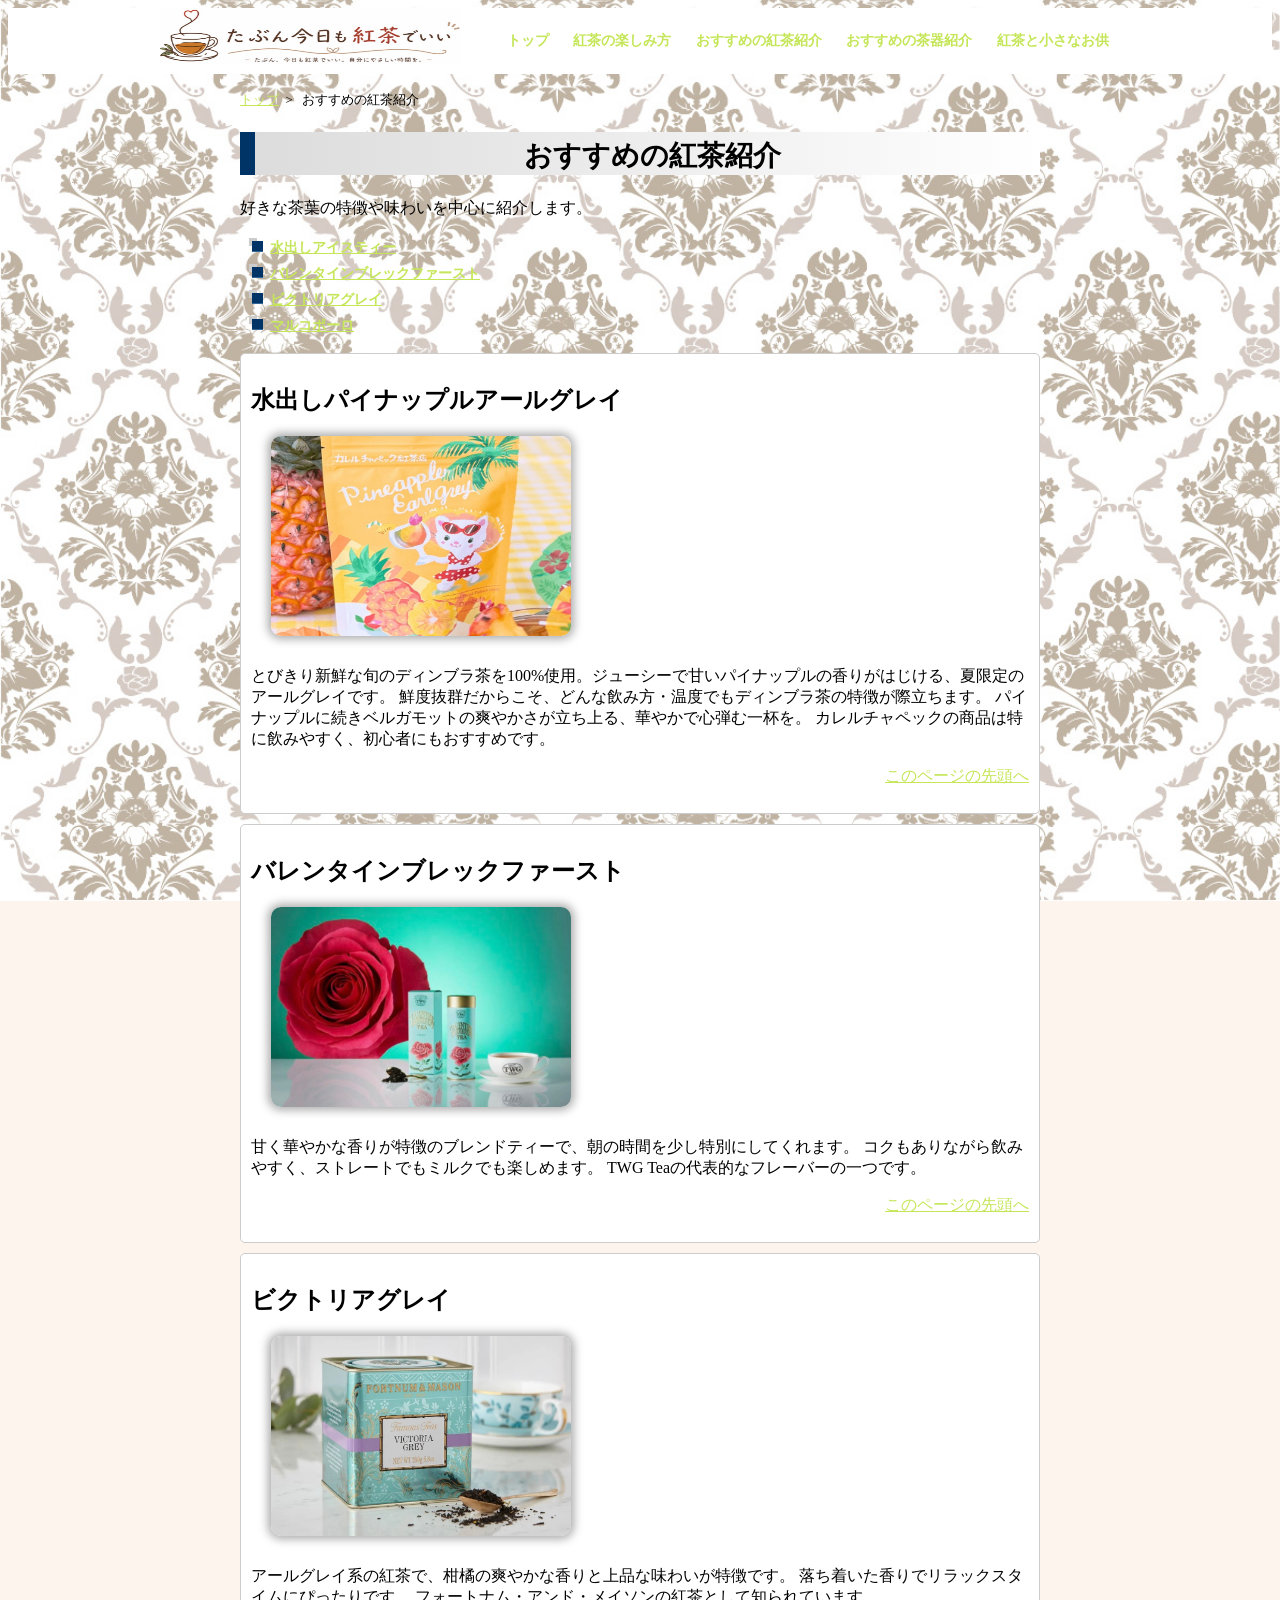
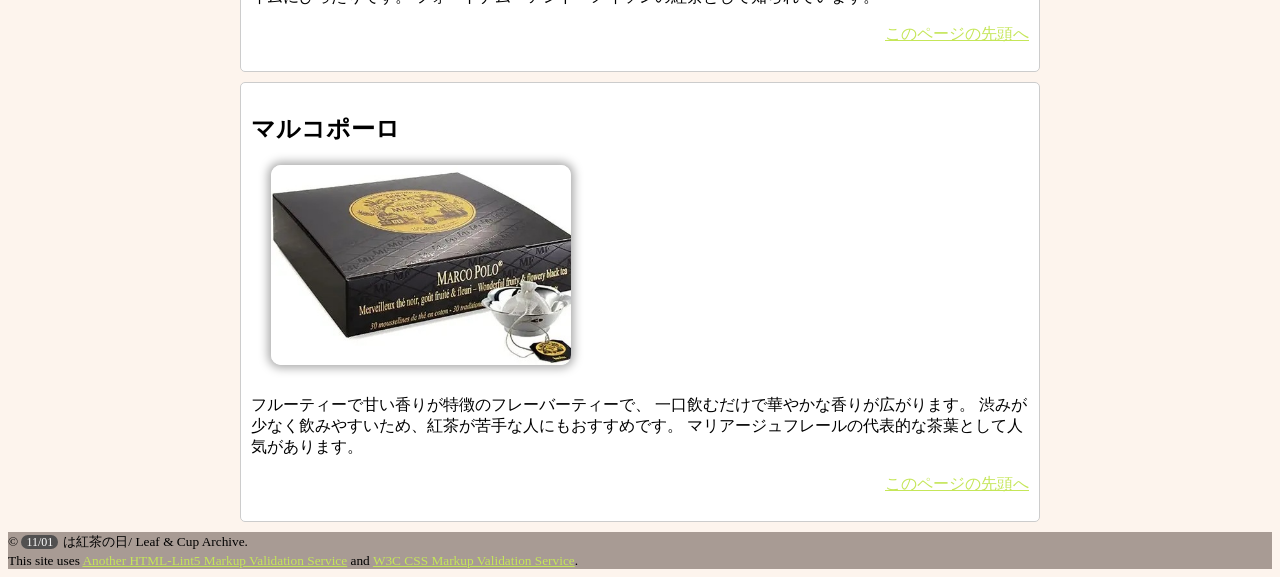
==== Recommed.html @ 23173b7c "Add files via upload" ====
<!DOCTYPE html>
<html lang="ja">

<head>
    <meta charset="UTF-8">
    <title>おすすめの紅茶紹介</title>
    <link rel="stylesheet" href="css/mystyle.css">
</head>

<body>
    <header>
        <div class="header-in">
            <a href="index.html">
                <img id="pagetop" src="image/logo.png" width="300" height="60" alt="紅茶のロゴ">
            </a>
            <nav>
                <ul>
                    <li><a href="index.html">トップ</a></li>
                    <li><a href="point.html">紅茶の楽しみ方</a></li>
                    <li><a href="Recommed.html">おすすめの紅茶紹介</a></li>
                    <li><a href="Recommed02.html">おすすめの茶器紹介</a></li>
                    <li><a href="food.html">紅茶と小さなお供</a></li>
                </ul>
            </nav>
        </div>
    </header>

    <article class="page">

        <ol>
            <li><a href="index.html">トップ</a>&nbsp;&nbsp;&gt;</li>
            <li>おすすめの紅茶紹介</li>
        </ol>

        <h1 class="sub-h1">おすすめの紅茶紹介</h1>
        <p>好きな茶葉の特徴や味わいを中心に紹介します。</p>

        <ul class="point-list">
            <li><a href="#point1">水出しアイスティー</a></li>
            <li><a href="#point2">バレンタインブレックファースト</a></li>
            <li><a href="#point3">ビクトリアグレイ</a></li>
            <li><a href="#point4">マルコポーロ</a></li>
        </ul>

        <section>
            <h2 id="point1">水出しパイナップルアールグレイ</h2>
            <img class="point-img" src="image/Icetea.jpg" width="300" height="200" alt="アイスティー">
            <p>
                とびきり新鮮な旬のディンブラ茶を100%使用。ジューシーで甘いパイナップルの香りがはじける、夏限定のアールグレイです。
                鮮度抜群だからこそ、どんな飲み方・温度でもディンブラ茶の特徴が際立ちます。
                パイナップルに続きベルガモットの爽やかさが立ち上る、華やかで心弾む一杯を。
                カレルチャペックの商品は特に飲みやすく、初心者にもおすすめです。
            </p>
            <p class="sentou"><a href="#pagetop">このページの先頭へ</a></p>
        </section>

        <section>
            <h2 id="point2">バレンタインブレックファースト</h2>
            <img class="point-img" src="image/valentinebreakfast.jpg" width="300" height="200" alt="紅茶">
            <p>
                甘く華やかな香りが特徴のブレンドティーで、朝の時間を少し特別にしてくれます。
                コクもありながら飲みやすく、ストレートでもミルクでも楽しめます。
                TWG Teaの代表的なフレーバーの一つです。
            </p>
            <p class="sentou"><a href="#pagetop">このページの先頭へ</a></p>
        </section>

        <section>
            <h2 id="point3">ビクトリアグレイ</h2>
            <img class="point-img" src="image/victoriagrey.jpg" width="300" height="200" alt="紅茶">
            <p>
                アールグレイ系の紅茶で、柑橘の爽やかな香りと上品な味わいが特徴です。
                落ち着いた香りでリラックスタイムにぴったりです。
                フォートナム・アンド・メイソンの紅茶として知られています。
            </p>
            <p class="sentou"><a href="#pagetop">このページの先頭へ</a></p>
        </section>

        <section>
            <h2 id="point4">マルコポーロ</h2>
            <img class="point-img" src="image/marcopolo.jpg" width="300" height="200" alt="マルコポーロ">
            <p>
                フルーティーで甘い香りが特徴のフレーバーティーで、
                一口飲むだけで華やかな香りが広がります。
                渋みが少なく飲みやすいため、紅茶が苦手な人にもおすすめです。
                マリアージュフレールの代表的な茶葉として人気があります。
            </p>
            <p class="sentou"><a href="#pagetop">このページの先頭へ</a></p>
        </section>
    </article>

    <footer>
        <small>&copy; <time datetime="2026-11-01">11/01</time>は紅茶の日/ Leaf &amp; Cup Archive.</small>
        <br><small>This site uses <a href="http://www.htmllint.net/html-lint/htmllint.html#" target="_blank">
                Another HTML-Lint5 Markup Validation Service</a>
            and <a href="http://jigsaw.w3.org/css-validator/#validate_by_upload" target="_blank"> W3C CSS Markup
                Validation Service</a>.</small>
    </footer>
</body>

</html>
---- css/mystyle.css ----
@charset "utf-8";

body {
  background-color: #fdf4ed;
  background-image: url("../image/tea01.jpg");
  background-repeat: no-repeat;
  background-position: center;
  background-attachment: fixed;
  background-size: cover;
}
header{
	background-color: #ffffff;
}
h1{
	color: #fdf4ed;
	font-size: 28px;
	text-align: center; 
}
footer{
	background-color: #a89b94;
}
.subhead{
	background-color: #c1ccc9;
}
.navy{
	color: #333333;
}

.red{
	color: #c44d4b;
}
.catch {
    position: absolute;
    top: 60px;
    left: 30px;
    color: #ffffff;
    background-color: rgba(0, 0, 0, 0.4);
    transform: translateY(60%);
    padding: 15px;
}
.catch h2, .catch p {
    text-shadow: 2px 2px 5px #000;
}
section {
    background-color: #ffffff;
    padding: 10px;
    margin: 10px 0;
    border-radius: 5px;
    border: 1px solid #ccc;
}
article {
    position: relative;
    width: 800px;
    margin: 0 auto;
}
ul {list-style-type: circle;
padding-left: 0;
line-height: 1.8;
font-size: 90%;
}
time{
    border-radius: 10px;
    background-color: #515050;
    color: #ffffff;
    font-size: 90%;
    padding-left: 5px;
    padding-right: 5px;
    margin-right: 5px;
}
nav ul{
	font-weight: bold;
	text-align: right;
	padding-top: 20px;
	padding-bottom: 20px;
	margin: 0px;
}
nav li{
	display: inline;
	padding-left: 10px;
	padding-right: 10px;
	border-right: 1px solid #ffffff;
}
header img {
	float: left;
}
.header-in{
	width: 960px;
	margin-left: auto;
	margin-right: auto;
}
.dummy {
	margin: 0;
}
.sub-h1{
	color: #000000;
	background: linear-gradient(to left, #ffffff,#dcdcdc);
	padding-top: 5px;
	padding-left: 10px;
	border-left: 15px solid #003366;
}

.point-list {
	list-style-image: url(../image/list.gif);
	margin-left: 30px;
	font-weight: bold;
}

.point-img{
	box-shadow: 0px 0px 10px 3px #aaaaaa;
	border-radius: 10px;
	float: right;
	margin-left: 20px;
	margin-bottom: 10px;
}

.sentou{
	clear: both;
	text-align: right;
}

ol li{
	display: inline;
	margin-right: 5px;
	font-size: 80%;
}
ol{
	padding-left: 0;
}

.page{
	padding-left: 10px;
	padding-right: 10px;
}

/*800px以下の場合*/
@media(max-width:959px){
	header img{
		float:none;
	}
	
	nav ul{
		text-align: left;
		padding: 0;
		margin-left: 10px;
	}
article{
	width: auto;
}
article img{
	max-width: 100%;
	height:auto;
}
}

/* 600px以下の場合 */
@media (max-width: 600px) {
	nav li{
		font-size: 75%;
		padding-left: 2px;
		padding-right: 2px;
	}

	footer {
		font-size: 75px;
	}

	.catch {
		top: 5px;
		left:10px;
	}
}

.point-img{
	float:none;
}

nav ul a{
	text-decoration: none;
	color: #000000;
}

a:link {
    color: rgb(197, 230, 89);
}

a:visited {
    color: rgb(0, 0, 0);
}
nav ul a:hover {
	color: #003366;
}

nav ul a:active {
	color: #ff0000;
}
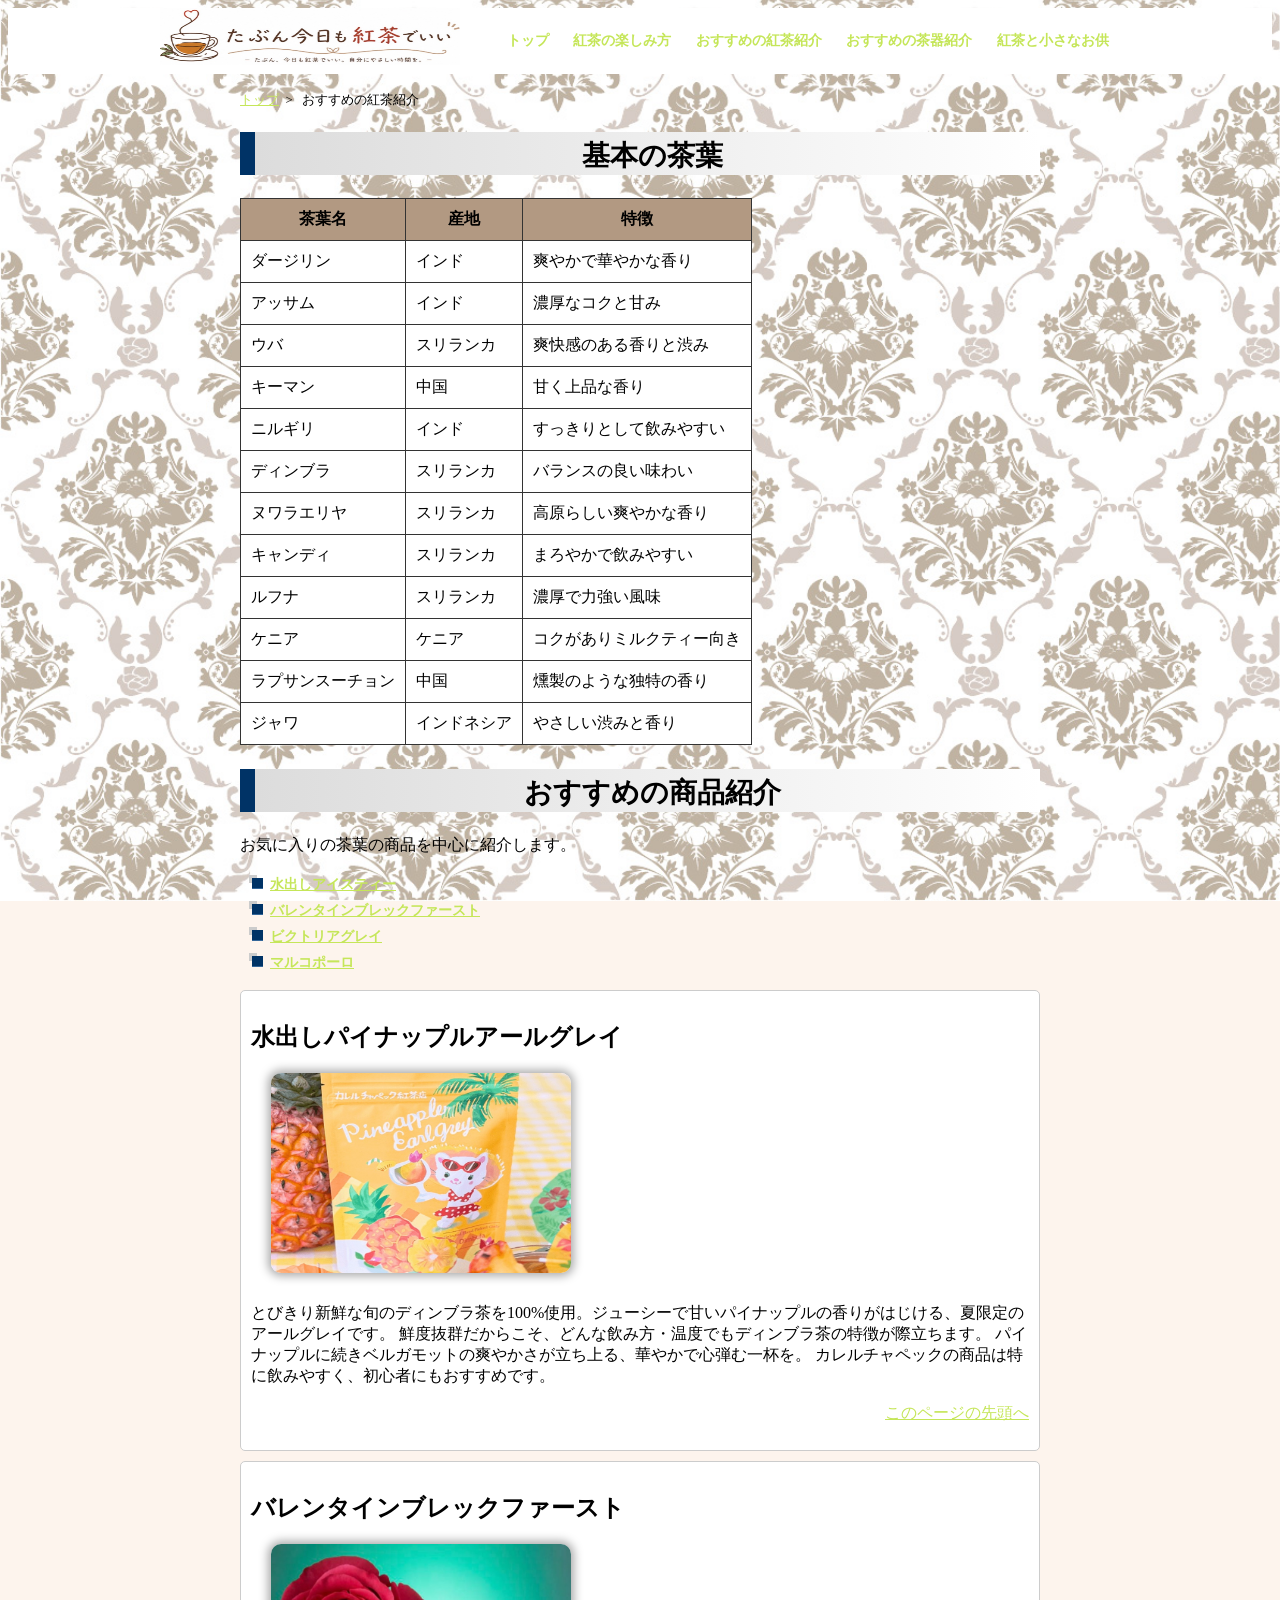
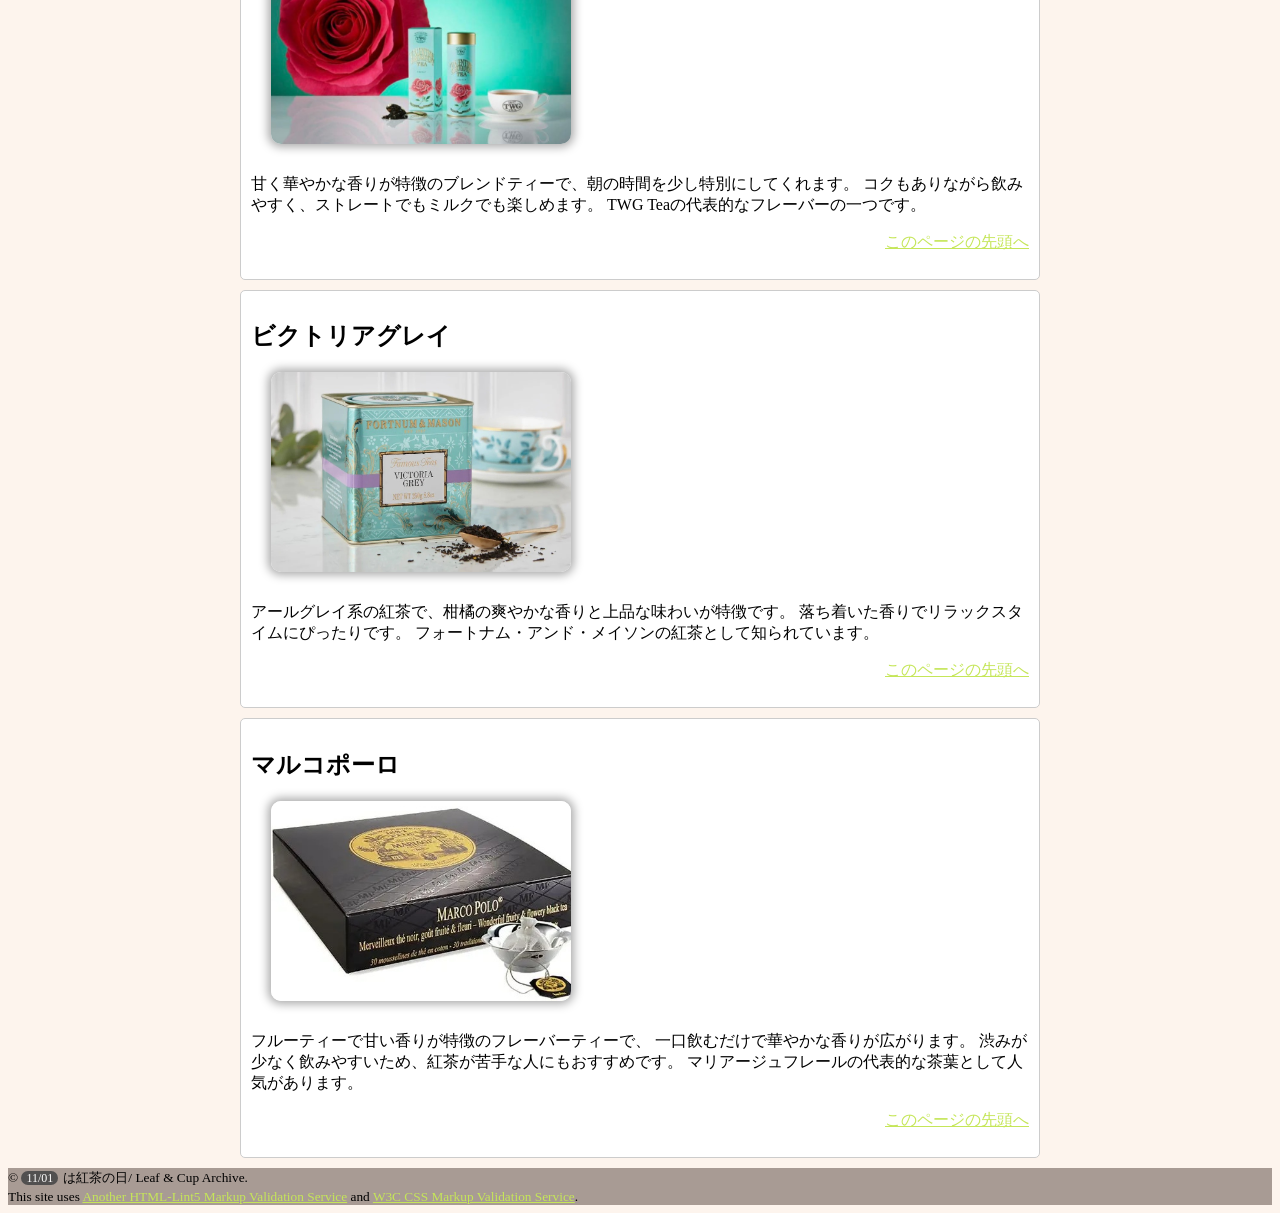
==== commit d286ef3a: "Add files via upload" ====
--- a/Recommed.html
+++ b/Recommed.html
@@ -3,7 +3,7 @@
 
 <head>
     <meta charset="UTF-8">
-    <title>おすすめの紅茶紹介</title>
+    <title>おすすめの茶葉と商品紹介</title>
     <link rel="stylesheet" href="css/mystyle.css">
 </head>
 
@@ -31,10 +31,76 @@
             <li><a href="index.html">トップ</a>&nbsp;&nbsp;&gt;</li>
             <li>おすすめの紅茶紹介</li>
         </ol>
-
-        <h1 class="sub-h1">おすすめの紅茶紹介</h1>
-        <p>好きな茶葉の特徴や味わいを中心に紹介します。</p>
-
+        <h1 class="sub-h1">基本の茶葉</h1>
+        <table>
+            <tr>
+                <th>茶葉名</th>
+                <th>産地</th>
+                <th>特徴</th>
+            </tr>
+            <tr>
+                <td>ダージリン</td>
+                <td>インド</td>
+                <td>爽やかで華やかな香り</td>
+            </tr>
+            <tr>
+                <td>アッサム</td>
+                <td>インド</td>
+                <td>濃厚なコクと甘み</td>
+            </tr>
+            <tr>
+                <td>ウバ</td>
+                <td>スリランカ</td>
+                <td>爽快感のある香りと渋み</td>
+            </tr>
+            <tr>
+                <td>キーマン</td>
+                <td>中国</td>
+                <td>甘く上品な香り</td>
+            </tr>
+            <tr>
+                <td>ニルギリ</td>
+                <td>インド</td>
+                <td>すっきりとして飲みやすい</td>
+            </tr>
+            <tr>
+                <td>ディンブラ</td>
+                <td>スリランカ</td>
+                <td>バランスの良い味わい</td>
+            </tr>
+            <tr>
+                <td>ヌワラエリヤ</td>
+                <td>スリランカ</td>
+                <td>高原らしい爽やかな香り</td>
+            </tr>
+            <tr>
+                <td>キャンディ</td>
+                <td>スリランカ</td>
+                <td>まろやかで飲みやすい</td>
+            </tr>
+            <tr>
+                <td>ルフナ</td>
+                <td>スリランカ</td>
+                <td>濃厚で力強い風味</td>
+            </tr>
+            <tr>
+                <td>ケニア</td>
+                <td>ケニア</td>
+                <td>コクがありミルクティー向き</td>
+            </tr>
+            <tr>
+                <td>ラプサンスーチョン</td>
+                <td>中国</td>
+                <td>燻製のような独特の香り</td>
+            </tr>
+            <tr>
+                <td>ジャワ</td>
+                <td>インドネシア</td>
+                <td>やさしい渋みと香り</td>
+            </tr>
+        </table>
+        <h1 class="sub-h1">おすすめの商品紹介</h1>
+        <p>お気に入りの茶葉の商品を中心に紹介します。</p>
         <ul class="point-list">
             <li><a href="#point1">水出しアイスティー</a></li>
             <li><a href="#point2">バレンタインブレックファースト</a></li>
@@ -88,7 +154,6 @@
             <p class="sentou"><a href="#pagetop">このページの先頭へ</a></p>
         </section>
     </article>
-
     <footer>
         <small>&copy; <time datetime="2026-11-01">11/01</time>は紅茶の日/ Leaf &amp; Cup Archive.</small>
         <br><small>This site uses <a href="http://www.htmllint.net/html-lint/htmllint.html#" target="_blank">
--- a/css/mystyle.css
+++ b/css/mystyle.css
@@ -1,34 +1,40 @@
 @charset "utf-8";
 
 body {
-  background-color: #fdf4ed;
-  background-image: url("../image/tea01.jpg");
-  background-repeat: no-repeat;
-  background-position: center;
-  background-attachment: fixed;
-  background-size: cover;
-}
-header{
-	background-color: #ffffff;
-}
-h1{
-	color: #fdf4ed;
-	font-size: 28px;
-	text-align: center; 
-}
-footer{
-	background-color: #a89b94;
-}
-.subhead{
-	background-color: #c1ccc9;
-}
-.navy{
-	color: #333333;
-}
-
-.red{
-	color: #c44d4b;
-}
+    background-color: #fdf4ed;
+    background-image: url("../image/tea01.jpg");
+    background-repeat: no-repeat;
+    background-position: center;
+    background-attachment: fixed;
+    background-size: cover;
+}
+
+header {
+    background-color: #ffffff;
+}
+
+h1 {
+    color: #fdf4ed;
+    font-size: 28px;
+    text-align: center;
+}
+
+footer {
+    background-color: #a89b94;
+}
+
+.subhead {
+    background-color: #c1ccc9;
+}
+
+.navy {
+    color: #333333;
+}
+
+.red {
+    color: #c44d4b;
+}
+
 .catch {
     position: absolute;
     top: 60px;
@@ -38,9 +44,12 @@
     transform: translateY(60%);
     padding: 15px;
 }
-.catch h2, .catch p {
+
+.catch h2,
+.catch p {
     text-shadow: 2px 2px 5px #000;
 }
+
 section {
     background-color: #ffffff;
     padding: 10px;
@@ -48,17 +57,21 @@
     border-radius: 5px;
     border: 1px solid #ccc;
 }
+
 article {
     position: relative;
     width: 800px;
     margin: 0 auto;
 }
-ul {list-style-type: circle;
-padding-left: 0;
-line-height: 1.8;
-font-size: 90%;
-}
-time{
+
+ul {
+    list-style-type: circle;
+    padding-left: 0;
+    line-height: 1.8;
+    font-size: 90%;
+}
+
+time {
     border-radius: 10px;
     background-color: #515050;
     color: #ffffff;
@@ -67,116 +80,125 @@
     padding-right: 5px;
     margin-right: 5px;
 }
-nav ul{
-	font-weight: bold;
-	text-align: right;
-	padding-top: 20px;
-	padding-bottom: 20px;
-	margin: 0px;
-}
-nav li{
-	display: inline;
-	padding-left: 10px;
-	padding-right: 10px;
-	border-right: 1px solid #ffffff;
-}
+
+nav ul {
+    font-weight: bold;
+    text-align: right;
+    padding-top: 20px;
+    padding-bottom: 20px;
+    margin: 0px;
+}
+
+nav li {
+    display: inline;
+    padding-left: 10px;
+    padding-right: 10px;
+    border-right: 1px solid #ffffff;
+}
+
 header img {
-	float: left;
-}
-.header-in{
-	width: 960px;
-	margin-left: auto;
-	margin-right: auto;
-}
+    float: left;
+}
+
+.header-in {
+    width: 960px;
+    margin-left: auto;
+    margin-right: auto;
+}
+
 .dummy {
-	margin: 0;
-}
-.sub-h1{
-	color: #000000;
-	background: linear-gradient(to left, #ffffff,#dcdcdc);
-	padding-top: 5px;
-	padding-left: 10px;
-	border-left: 15px solid #003366;
+    margin: 0;
+}
+
+.sub-h1 {
+    color: #000000;
+    background: linear-gradient(to left, #ffffff, #dcdcdc);
+    padding-top: 5px;
+    padding-left: 10px;
+    border-left: 15px solid #003366;
 }
 
 .point-list {
-	list-style-image: url(../image/list.gif);
-	margin-left: 30px;
-	font-weight: bold;
-}
-
-.point-img{
-	box-shadow: 0px 0px 10px 3px #aaaaaa;
-	border-radius: 10px;
-	float: right;
-	margin-left: 20px;
-	margin-bottom: 10px;
-}
-
-.sentou{
-	clear: both;
-	text-align: right;
-}
-
-ol li{
-	display: inline;
-	margin-right: 5px;
-	font-size: 80%;
-}
-ol{
-	padding-left: 0;
-}
-
-.page{
-	padding-left: 10px;
-	padding-right: 10px;
+    list-style-image: url(../image/list.gif);
+    margin-left: 30px;
+    font-weight: bold;
+}
+
+.point-img {
+    box-shadow: 0px 0px 10px 3px #aaaaaa;
+    border-radius: 10px;
+    float: right;
+    margin-left: 20px;
+    margin-bottom: 10px;
+}
+
+.sentou {
+    clear: both;
+    text-align: right;
+}
+
+ol li {
+    display: inline;
+    margin-right: 5px;
+    font-size: 80%;
+}
+
+ol {
+    padding-left: 0;
+}
+
+.page {
+    padding-left: 10px;
+    padding-right: 10px;
 }
 
 /*800px以下の場合*/
-@media(max-width:959px){
-	header img{
-		float:none;
-	}
-	
-	nav ul{
-		text-align: left;
-		padding: 0;
-		margin-left: 10px;
-	}
-article{
-	width: auto;
-}
-article img{
-	max-width: 100%;
-	height:auto;
-}
+@media(max-width:959px) {
+    header img {
+        float: none;
+    }
+
+    nav ul {
+        text-align: left;
+        padding: 0;
+        margin-left: 10px;
+    }
+
+    article {
+        width: auto;
+    }
+
+    article img {
+        max-width: 100%;
+        height: auto;
+    }
 }
 
 /* 600px以下の場合 */
 @media (max-width: 600px) {
-	nav li{
-		font-size: 75%;
-		padding-left: 2px;
-		padding-right: 2px;
-	}
-
-	footer {
-		font-size: 75px;
-	}
-
-	.catch {
-		top: 5px;
-		left:10px;
-	}
-}
-
-.point-img{
-	float:none;
-}
-
-nav ul a{
-	text-decoration: none;
-	color: #000000;
+    nav li {
+        font-size: 75%;
+        padding-left: 2px;
+        padding-right: 2px;
+    }
+
+    footer {
+        font-size: 75px;
+    }
+
+    .catch {
+        top: 5px;
+        left: 10px;
+    }
+}
+
+.point-img {
+    float: none;
+}
+
+nav ul a {
+    text-decoration: none;
+    color: #000000;
 }
 
 a:link {
@@ -186,10 +208,26 @@
 a:visited {
     color: rgb(0, 0, 0);
 }
+
 nav ul a:hover {
-	color: #003366;
+    color: #003366;
 }
 
 nav ul a:active {
-	color: #ff0000;
+    color: #ff0000;
+}
+
+table {
+    border-collapse: collapse;
+    background-color: white;
+}
+
+th,
+td {
+    border: 1px solid #333;
+    padding: 10px;
+}
+
+th {
+    background-color: #b29982;
 }
